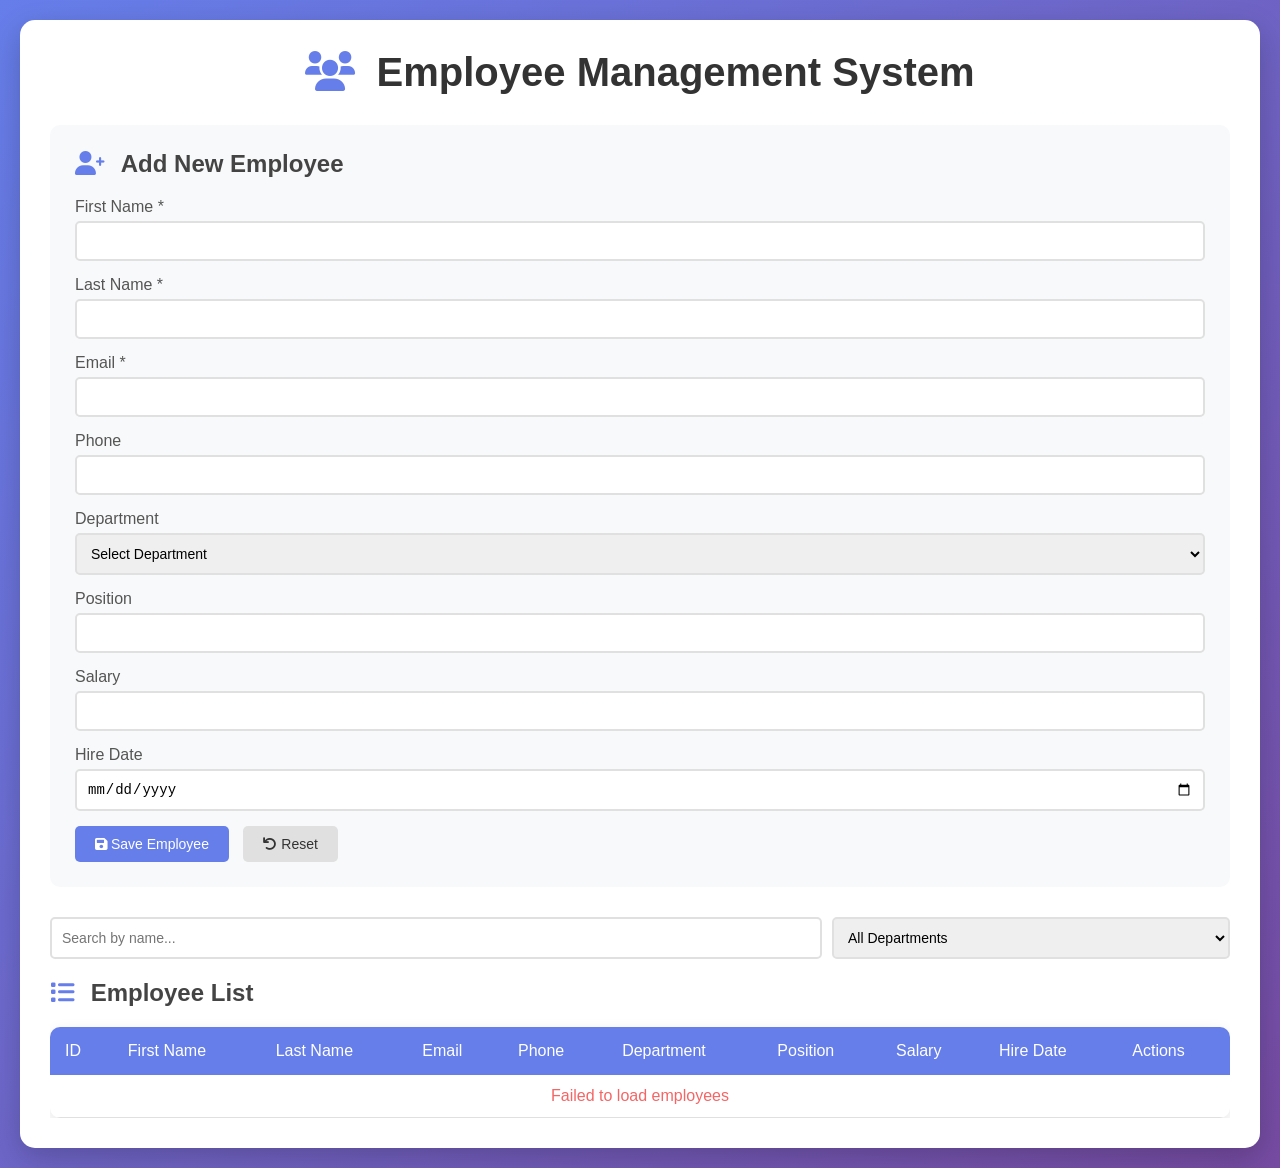
==== Frontend/index.html @ f149400f "basic operations" ====
<!DOCTYPE html>
<html lang="en">
<head>
    <meta charset="UTF-8">
    <meta name="viewport" content="width=device-width, initial-scale=1.0">
    <title>Employee Management System</title>
    <link rel="stylesheet" href="style.css">
    <!-- Font Awesome for icons -->
    <link rel="stylesheet" href="https://cdnjs.cloudflare.com/ajax/libs/font-awesome/6.0.0/css/all.min.css">
</head>
<body>
    <div class="container">
        <h1><i class="fas fa-users"></i> Employee Management System</h1>
        
        <!-- Add Employee Form -->
        <div class="form-container">
            <h2><i class="fas fa-user-plus"></i> Add New Employee</h2>
            <form id="employeeForm">
                <div class="form-group">
                    <label for="firstName">First Name *</label>
                    <input type="text" id="firstName" required>
                </div>
                
                <div class="form-group">
                    <label for="lastName">Last Name *</label>
                    <input type="text" id="lastName" required>
                </div>
                
                <div class="form-group">
                    <label for="email">Email *</label>
                    <input type="email" id="email" required>
                </div>
                
                <div class="form-group">
                    <label for="phone">Phone</label>
                    <input type="tel" id="phone">
                </div>
                
                <div class="form-group">
                    <label for="department">Department</label>
                    <select id="department">
                        <option value="">Select Department</option>
                        <option value="IT">IT</option>
                        <option value="HR">HR</option>
                        <option value="Finance">Finance</option>
                        <option value="Marketing">Marketing</option>
                    </select>
                </div>
                
                <div class="form-group">
                    <label for="position">Position</label>
                    <input type="text" id="position">
                </div>
                
                <div class="form-group">
                    <label for="salary">Salary</label>
                    <input type="number" id="salary">
                </div>
                
                <div class="form-group">
                    <label for="hireDate">Hire Date</label>
                    <input type="date" id="hireDate">
                </div>
                
                <button type="submit" class="btn-primary">
                    <i class="fas fa-save"></i> Save Employee
                </button>
                <button type="button" class="btn-secondary" onclick="resetForm()">
                    <i class="fas fa-undo"></i> Reset
                </button>
            </form>
        </div>

        <!-- Search Section -->
        <div class="search-section">
            <input type="text" id="searchInput" placeholder="Search by name..." onkeyup="searchEmployees()">
            <select id="departmentFilter" onchange="filterByDepartment()">
                <option value="">All Departments</option>
                <option value="IT">IT</option>
                <option value="HR">HR</option>
                <option value="Finance">Finance</option>
                <option value="Marketing">Marketing</option>
            </select>
        </div>

        <!-- Employee List -->
        <div class="table-container">
            <h2><i class="fas fa-list"></i> Employee List</h2>
            <div id="loadingSpinner" class="spinner" style="display: none;">
                <i class="fas fa-spinner fa-spin"></i> Loading...
            </div>
            <table id="employeeTable">
                <thead>
                    <tr>
                        <th>ID</th>
                        <th>First Name</th>
                        <th>Last Name</th>
                        <th>Email</th>
                        <th>Phone</th>
                        <th>Department</th>
                        <th>Position</th>
                        <th>Salary</th>
                        <th>Hire Date</th>
                        <th>Actions</th>
                    </tr>
                </thead>
                <tbody id="employeeTableBody">
                    <!-- Data will be inserted here by JavaScript -->
                </tbody>
            </table>
        </div>
    </div>

    <!-- Edit Modal -->
    <div id="editModal" class="modal">
        <div class="modal-content">
            <span class="close" onclick="closeModal()">&times;</span>
            <h2><i class="fas fa-edit"></i> Edit Employee</h2>
            <form id="editForm">
                <input type="hidden" id="editId">
                
                <div class="form-group">
                    <label for="editFirstName">First Name *</label>
                    <input type="text" id="editFirstName" required>
                </div>
                
                <div class="form-group">
                    <label for="editLastName">Last Name *</label>
                    <input type="text" id="editLastName" required>
                </div>
                
                <div class="form-group">
                    <label for="editEmail">Email *</label>
                    <input type="email" id="editEmail" required>
                </div>
                
                <div class="form-group">
                    <label for="editPhone">Phone</label>
                    <input type="tel" id="editPhone">
                </div>
                
                <div class="form-group">
                    <label for="editDepartment">Department</label>
                    <select id="editDepartment">
                        <option value="">Select Department</option>
                        <option value="IT">IT</option>
                        <option value="HR">HR</option>
                        <option value="Finance">Finance</option>
                        <option value="Marketing">Marketing</option>
                    </select>
                </div>
                
                <div class="form-group">
                    <label for="editPosition">Position</label>
                    <input type="text" id="editPosition">
                </div>
                
                <div class="form-group">
                    <label for="editSalary">Salary</label>
                    <input type="number" id="editSalary">
                </div>
                
                <div class="form-group">
                    <label for="editHireDate">Hire Date</label>
                    <input type="date" id="editHireDate">
                </div>
                
                <button type="button" class="btn-primary" onclick="updateEmployee()">
                    <i class="fas fa-save"></i> Update
                </button>
                <button type="button" class="btn-secondary" onclick="closeModal()">
                    <i class="fas fa-times"></i> Cancel
                </button>
            </form>
        </div>
    </div>

    <script src="script.js"></script>
</body>
</html>
---- Frontend/style.css ----
* {
  margin: 0;
  padding: 0;
  box-sizing: border-box;
}

body {
  font-family: "Segoe UI", Tahoma, Geneva, Verdana, sans-serif;
  background: linear-gradient(135deg, #667eea 0%, #764ba2 100%);
  min-height: 100vh;
  padding: 20px;
}

.container {
  max-width: 1400px;
  margin: 0 auto;
  background: white;
  border-radius: 15px;
  padding: 30px;
  box-shadow: 0 10px 30px rgba(0, 0, 0, 0.2);
}

h1 {
  color: #333;
  margin-bottom: 30px;
  text-align: center;
  font-size: 2.5em;
}

h1 i {
  color: #667eea;
  margin-right: 10px;
}

h2 {
  color: #444;
  margin-bottom: 20px;
}

h2 i {
  color: #667eea;
  margin-right: 10px;
}

/* Form Styles */
.form-container {
  background: #f8f9fa;
  border-radius: 10px;
  padding: 25px;
  margin-bottom: 30px;
}

.form-group {
  margin-bottom: 15px;
}

.form-group label {
  display: block;
  margin-bottom: 5px;
  color: #555;
  font-weight: 500;
}

.form-group input,
.form-group select {
  width: 100%;
  padding: 10px;
  border: 2px solid #e0e0e0;
  border-radius: 5px;
  font-size: 14px;
  transition: border-color 0.3s;
}

.form-group input:focus,
.form-group select:focus {
  outline: none;
  border-color: #667eea;
}

/* Button Styles */
.btn-primary,
.btn-secondary {
  padding: 10px 20px;
  border: none;
  border-radius: 5px;
  font-size: 14px;
  font-weight: 500;
  cursor: pointer;
  transition: all 0.3s;
  margin-right: 10px;
}

.btn-primary {
  background: #667eea;
  color: white;
}

.btn-primary:hover {
  background: #5a67d8;
  transform: translateY(-2px);
  box-shadow: 0 5px 15px rgba(102, 126, 234, 0.4);
}

.btn-secondary {
  background: #e0e0e0;
  color: #333;
}

.btn-secondary:hover {
  background: #d0d0d0;
}

/* Search Section */
.search-section {
  display: flex;
  gap: 10px;
  margin-bottom: 20px;
}

.search-section input,
.search-section select {
  padding: 10px;
  border: 2px solid #e0e0e0;
  border-radius: 5px;
  font-size: 14px;
}

.search-section input {
  flex: 2;
}

.search-section select {
  flex: 1;
}

/* Table Styles */
.table-container {
  overflow-x: auto;
}

table {
  width: 100%;
  border-collapse: collapse;
  background: white;
  border-radius: 10px;
  overflow: hidden;
  box-shadow: 0 5px 15px rgba(0, 0, 0, 0.1);
}

thead {
  background: #667eea;
  color: white;
}

th {
  padding: 15px;
  font-weight: 500;
  text-align: left;
}

td {
  padding: 12px 15px;
  border-bottom: 1px solid #e0e0e0;
}

tr:hover {
  background: #f8f9fa;
}

/* Action Buttons */
.edit-btn,
.delete-btn {
  padding: 5px 10px;
  margin: 0 2px;
  border: none;
  border-radius: 3px;
  cursor: pointer;
  color: white;
}

.edit-btn {
  background: #48bb78;
}

.edit-btn:hover {
  background: #38a169;
}

.delete-btn {
  background: #f56565;
}

.delete-btn:hover {
  background: #e53e3e;
}

/* Modal Styles */
.modal {
  display: none;
  position: fixed;
  z-index: 1000;
  left: 0;
  top: 0;
  width: 100%;
  height: 100%;
  background: rgba(0, 0, 0, 0.5);
  animation: fadeIn 0.3s;
}

@keyframes fadeIn {
  from {
    opacity: 0;
  }
  to {
    opacity: 1;
  }
}

.modal-content {
  background: white;
  margin: 5% auto;
  padding: 30px;
  width: 90%;
  max-width: 600px;
  border-radius: 10px;
  position: relative;
  animation: slideIn 0.3s;
}

@keyframes slideIn {
  from {
    transform: translateY(-50px);
    opacity: 0;
  }
  to {
    transform: translateY(0);
    opacity: 1;
  }
}

.close {
  position: absolute;
  right: 20px;
  top: 10px;
  font-size: 28px;
  font-weight: bold;
  color: #999;
  cursor: pointer;
}

.close:hover {
  color: #333;
}

/* Spinner */
.spinner {
  text-align: center;
  padding: 20px;
  color: #667eea;
  font-size: 1.2em;
}

/* Responsive */
@media (max-width: 768px) {
  .container {
    padding: 15px;
  }

  h1 {
    font-size: 1.8em;
  }

  .search-section {
    flex-direction: column;
  }

  .modal-content {
    margin: 10% auto;
    padding: 20px;
  }
}
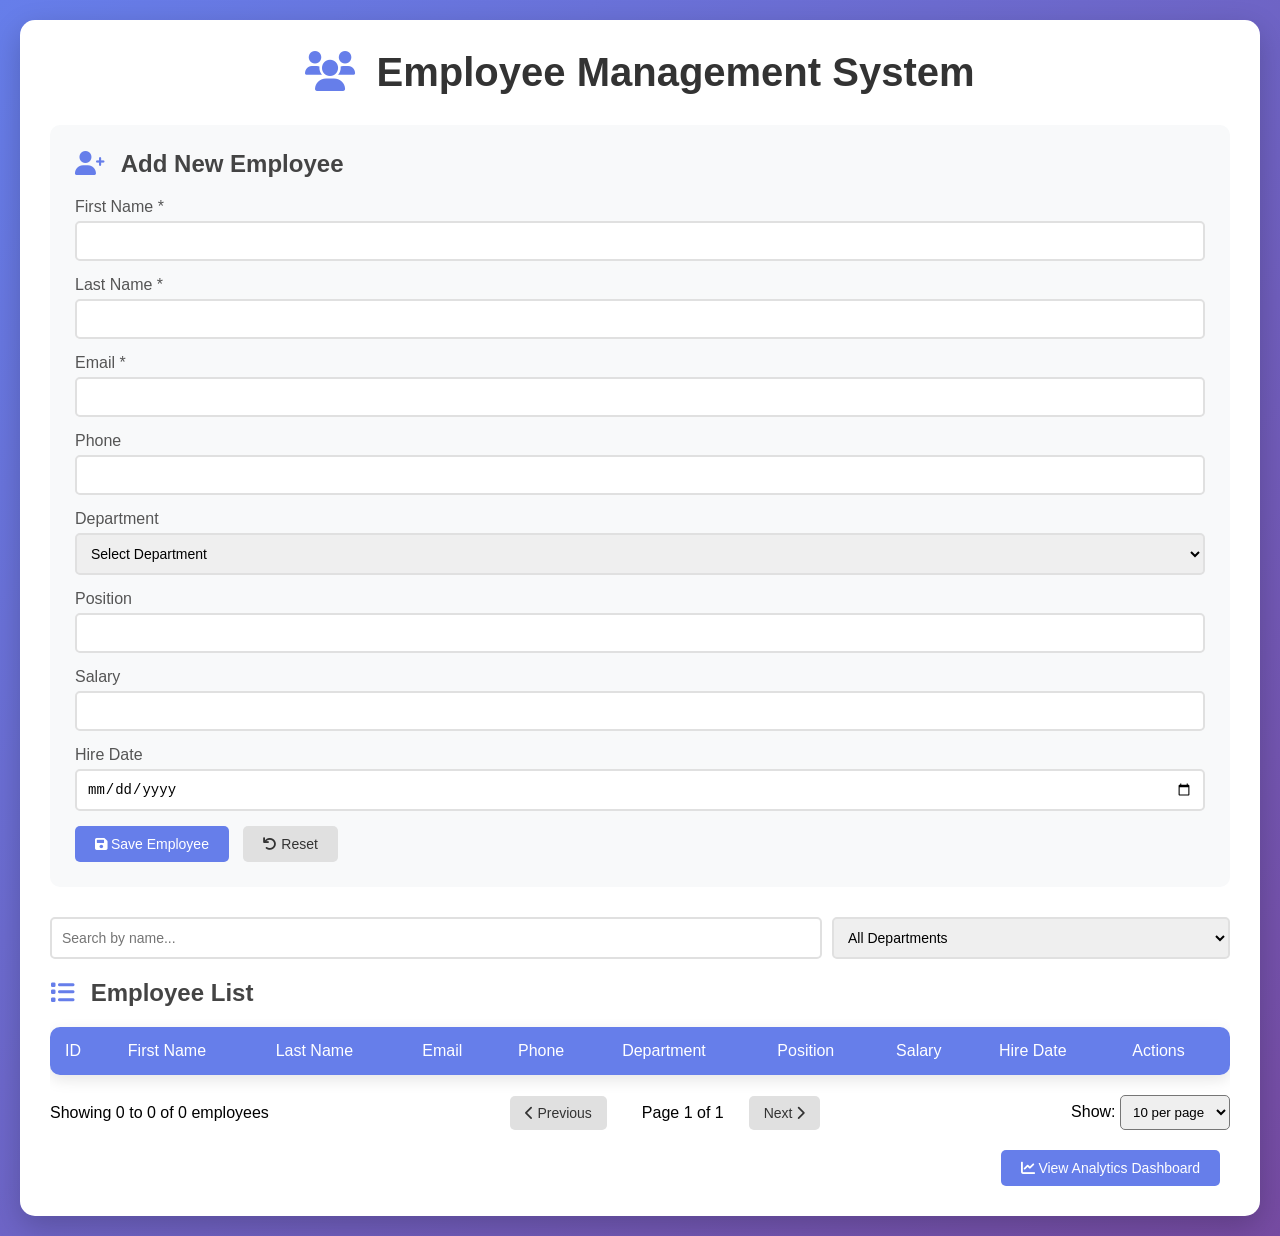
==== commit 37a9e9e6: "errors in service,implements" ====
--- a/Frontend/index.html
+++ b/Frontend/index.html
@@ -108,6 +108,34 @@
                     <!-- Data will be inserted here by JavaScript -->
                 </tbody>
             </table>
+            <div class="pagination-container" style="margin-top: 20px; display: flex; justify-content: space-between; align-items: center; flex-wrap: wrap; gap: 10px;">
+    <div class="pagination-info">
+        Showing <span id="pageStart">0</span> to <span id="pageEnd">0</span> of <span id="totalRecords">0</span> employees
+    </div>
+    <div class="pagination-buttons" style="display: flex; gap: 10px;">
+        <button onclick="previousPage()" id="prevBtn" class="btn-secondary" style="padding: 8px 15px;" disabled>
+            <i class="fas fa-chevron-left"></i> Previous
+        </button>
+        <span style="padding: 8px 15px;">Page <span id="currentPage">1</span> of <span id="totalPages">1</span></span>
+        <button onclick="nextPage()" id="nextBtn" class="btn-secondary" style="padding: 8px 15px;">
+            Next <i class="fas fa-chevron-right"></i>
+        </button>
+    </div>
+    <div class="page-size-selector">
+        <label>Show: </label>
+        <select id="pageSize" onchange="changePageSize()" style="padding: 8px; border-radius: 5px;">
+            <option value="5">5 per page</option>
+            <option value="10" selected>10 per page</option>
+            <option value="20">20 per page</option>
+            <option value="50">50 per page</option>
+        </select>
+    </div>
+</div>
+<div style="margin-top: 20px; text-align: right;">
+    <a href="dashboard.html" class="btn-primary" style="text-decoration: none; display: inline-block;">
+        <i class="fas fa-chart-line"></i> View Analytics Dashboard
+    </a>
+</div>
         </div>
     </div>
 
